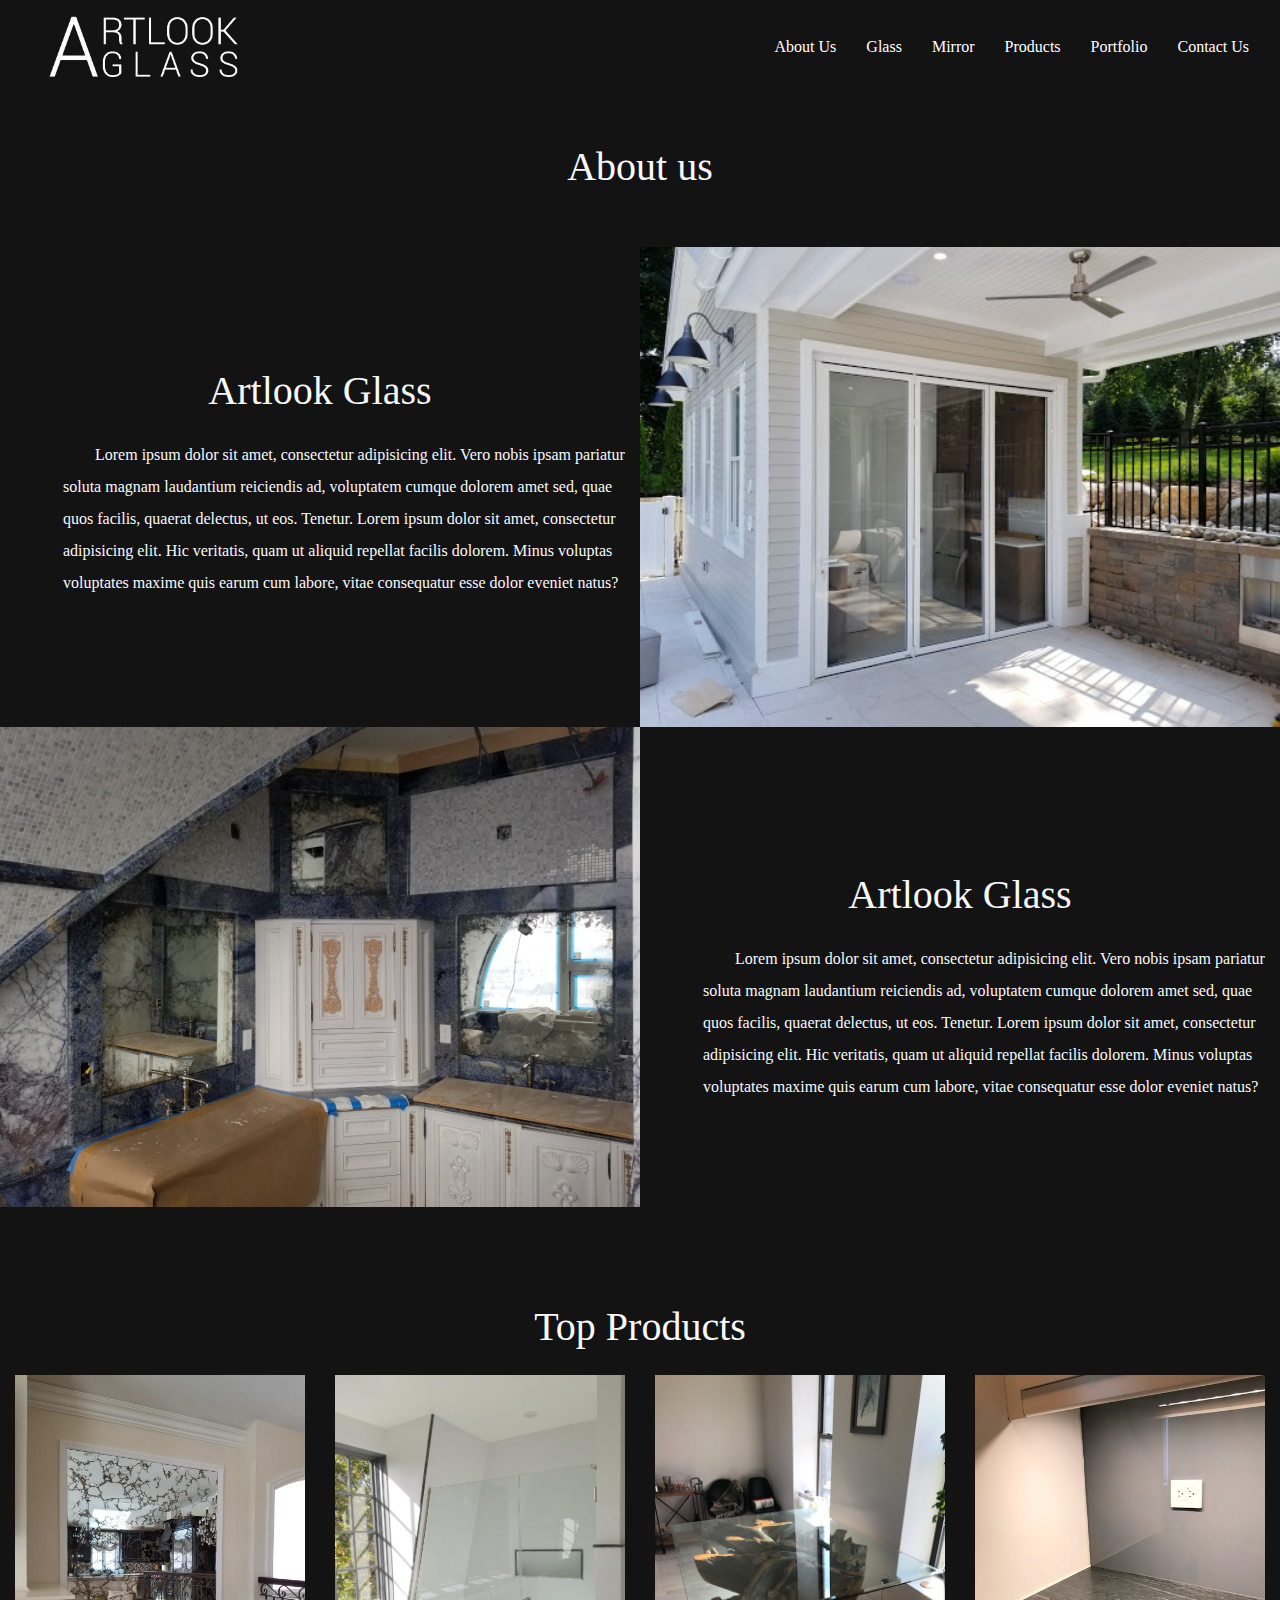
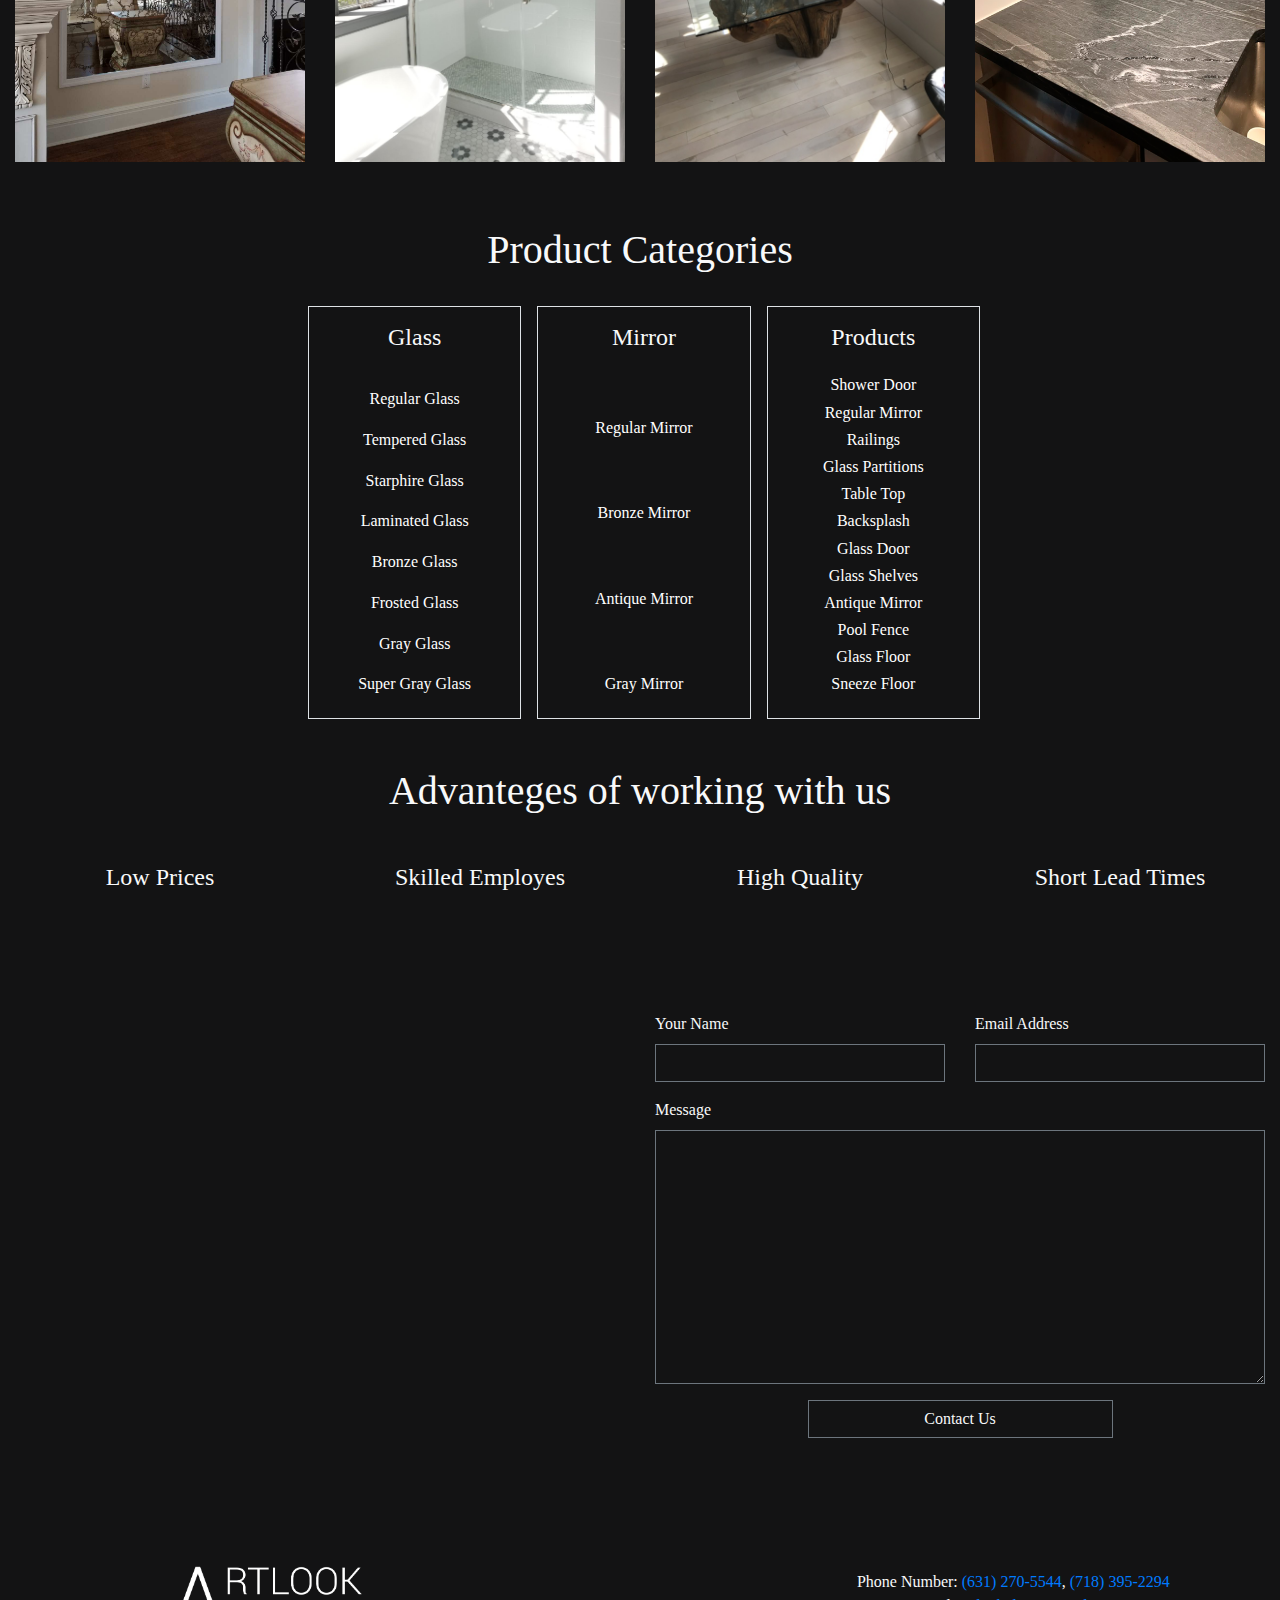
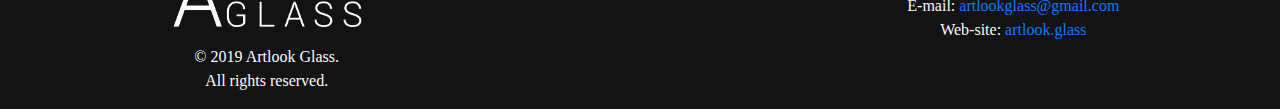
==== aboutus.html @ 7caec36e "1.0" ====
<!DOCTYPE html>
<html lang="en">

<head>
    <meta charset="UTF-8">
    <meta name="viewport" content="width=device-width, initial-scale=1.0">
    <title>Artlook Glass</title>
    <link rel="stylesheet" href="https://use.fontawesome.com/releases/v5.8.2/css/all.css" integrity="sha384-oS3vJWv+0UjzBfQzYUhtDYW+Pj2yciDJxpsK1OYPAYjqT085Qq/1cq5FLXAZQ7Ay" crossorigin="anonymous">
    <link rel="stylesheet" href="css/libs.min.css">
    <link rel="stylesheet" href="css/main.css">
</head>

<body>
    <section class="navigation sticky-top">
        <div class="container ">
            <div class="row justify-content-between header ">
                <a href="index.html" class="zindex "><img src="img/logo1.png" alt="" class="img-fluid ml-3 ml-sm-5 ml-md-5 ml-lg-5 ml-xl-5 mt-3 mb-3"></a>
                <nav class="align-self-center mr-3 " id="navbar">
                    <ul id="ul">
                        <li class="nav-item" id="link1"><a href="aboutus.html">About Us</a>
                        </li>
                        <li class="liglass nav-item" id="link2"><a href="">Glass</a>
                            <ul class="submenu-glass" id="sublink1">
                                <div class="row">
                                    <div class="col-12 col-sm-6 col-md-6 col-lg-4 col-xl-4 text-left">
                                        <li class="pt-5 pb-4 mt-3"><img src="img/icon1.png" alt="" class=""><a href="">Regular Glass</a></li>
                                        <li class="pt-4 pb-4"><img src="img/icon1.png" alt="" class=""><a href="">Tempered Glass</a></li>
                                        <li class="pt-4 pb-4"><img src="img/icon3.png" alt="" class=""><a href="">Starphire Glass</a></li>
                                        <li class="pt-4 pb-4"><img src="img/icon3.png" alt="" class=""><a href="">Laminated Glass</a></li>
                                    </div>
                                    <div class="col-12 col-sm-6 col-md-6 col-lg-4 col-xl-4 text-left">
                                        <li class="pt-5 pb-4 mt-0 mt-sm-3 mt-md-3 mt-lg-3 mt-xl-3"><img src="img/icon5.png" alt="" class=""><a href="">Bronze Glass</a></li>
                                        <li class="pt-4 pb-4"><img src="img/icon6.png" alt="" class=""><a href="">Frosted Glass</a></li>
                                        <li class="pt-4 pb-4"><img src="img/icon7.png" alt="" class=""><a href="">Gray Glass</a></li>
                                        <li class="pt-4 pb-4"><img src="img/icon8.png" alt="" class=""><a href="">Super Gray Glass</a></li>
                                    </div>
                                    <div class="col-4 col-sm-12 col-md-12 col-lg-4 col-xl-4 ">
                                        <img src="img/submenugl.png" alt="" class="img-fluid w-100 pt-4 pr-4 pb-4 d-none d-sm-block d-md-block d-lg-block d-xl-block">
                                    </div>
                                </div>
                            </ul>
                        </li>
                        <li class="limirror nav-item" id="link3"><a href="">Mirror</a>
                            <ul class="submenu-mirror" id="sublink2">
                                <div class="row">
                                    <div class="col-12 col-sm-6 col-lg-3 col-xl-3 col-md-6 text-left align-self-center">
                                        <li class="mb-0 mb-sm-5 mb-md-5 mb-lg-5 mb-xl-5"><img src="img/icon9.png" alt="" class=""><a href="">Regular Mirror</a></li>
                                        <li class="mt-0 mt-sm-5 mt-md-5 mt-lg-5 mt-xl-5"><img src="img/icon10.png" alt="" class=""><a href="">Antique Mirror</a></li>
                                    </div>
                                    <div class="col-12 col-sm-6 col-lg-3 col-xl-3 col-md-6 text-left align-self-center pr-0">
                                        <li class="mb-0 mb-sm-5 mb-md-5 mb-lg-5 mb-xl-5"><img src="img/icon5.png" alt="" class=""><a href="">Bronze Mirror</a></li>
                                        <li class="mt-0 mt-sm-5 mt-md-5 mt-lg-5 mt-xl-5"><img src="img/icon8.png" alt="" class=""><a href="">Gray Mirror</a></li>
                                    </div>
                                    <div class="col-5 col-sm-12 col-lg-5 col-xl-5 col-md-12 pl-0">
                                        <img src="img/submenumirror.jpg.png" alt="" class="img-fluid w-75 pt-4 pt-xl-4 pr-4 pb-4 mr-4 pr-lg-4 pb-lg-4 mr-lg-4 pr-xl-0 pb-xl-4 p-md-0 m-md-0 p-sm-0 m-sm-0 
                                        d-none d-sm-block d-md-block d-lg-block d-xl-block">
                                    </div>
                                </div>
                            </ul>
                        </li>
                        <li class="liproducts nav-item" id="link4"><a href="">Products</a>
                            <div class="submenu-products" id="sublink3">
                                <div class="container">
                                    <div class="row text-light m-2 ">
                                        <div class="col-12 col-sm-6 col-md-6 col-lg-3 col-xl-3 text-left">
                                            <div class="row align-items-center justify-content-md-between justify-content-lg-between justify-content-xl-between    justify-content-sm-center">
                                                <a href="" class="w-100">
                                                    <div class="row justify-content-md-between justify-content-lg-between justify-content-xl-between    justify-content-sm-center
                                                    align-items-center border
                                                    ">
                                                        <p class="pl-4">Shower door</p>
                                                        <img src="img/producticon1.png" alt="" class="img-fluid p-3 d-none d-sm-block d-md-block d-lg-block d-xl-block">
                                                    </div>
                                                </a>
                                            </div>
                                            <div class="row align-items-center ">
                                                <a href="" class="w-100">
                                                    <div class="row justify-content-md-between justify-content-lg-between justify-content-xl-between    justify-content-sm-center align-items-center border">
                                                        <p class="pl-4">Table Top</p>
                                                        <img src="img/producticon2.png" alt="" class="img-fluid p-3 d-none d-sm-block d-md-block d-lg-block d-xl-block">
                                                    </div>
                                                </a>
                                            </div>
                                            <div class="row align-items-center ">
                                                <a href="" class="w-100">
                                                    <div class="row justify-content-md-between justify-content-lg-between justify-content-xl-between    justify-content-sm-center align-items-center border">
                                                        <p class="pl-4">Antique mirror</p>
                                                        <img src="img/producticon3.png" alt="" class="img-fluid p-3 d-none d-sm-block d-md-block d-lg-block d-xl-block">
                                                    </div>
                                                </a>
                                            </div>
                                        </div>
                                        <div class="col-12 col-sm-6 col-md-6 col-lg-3 col-xl-3 text-left">
                                            <div class="row align-items-center ">
                                                <a href="" class="w-100">
                                                    <div class="row justify-content-md-between justify-content-lg-between justify-content-xl-between    justify-content-sm-center align-items-center border">
                                                        <p class="pl-4">Regular Mirror</p>
                                                        <img src="img/producticon4.png" alt="" class="img-fluid p-3 d-none d-sm-block d-md-block d-lg-block d-xl-block">
                                                    </div>
                                                </a>
                                            </div>
                                            <div class="row align-items-center ">
                                                <a href="" class="w-100">
                                                    <div class="row justify-content-md-between justify-content-lg-between justify-content-xl-between    justify-content-sm-center align-items-center border">
                                                        <p class="pl-4">Backsplash</p>
                                                        <img src="img/producticon5.png" alt="" class="img-fluid p-3 d-none d-sm-block d-md-block d-lg-block d-xl-block">
                                                    </div>
                                                </a>
                                            </div>
                                            <div class="row align-items-center ">
                                                <a href="" class="w-100">
                                                    <div class="row justify-content-md-between justify-content-lg-between justify-content-xl-between    justify-content-sm-center align-items-center border">
                                                        <p class="pl-4">Pool fence</p>
                                                        <img src="img/producticon6.png" alt="" class="img-fluid p-3 d-none d-sm-block d-md-block d-lg-block d-xl-block">
                                                    </div>
                                                </a>
                                            </div>
                                        </div>
                                        <div class="col-12 col-sm-6 col-md-6 col-lg-3 col-xl-3">
                                            <div class="row align-items-center ">
                                                <a href="" class="w-100">
                                                    <div class="row justify-content-md-between justify-content-lg-between justify-content-xl-between    justify-content-sm-center align-items-center border">
                                                        <p class="pl-4">Railings</p>
                                                        <img src="img/producticon8.png" alt="" class="img-fluid p-3 d-none d-sm-block d-md-block d-lg-block d-xl-block">
                                                    </div>
                                                </a>
                                            </div>
                                            <div class="row align-items-center ">
                                                <a href="" class="w-100">
                                                    <div class="row justify-content-md-between justify-content-lg-between justify-content-xl-between    justify-content-sm-center align-items-center border">
                                                        <p class="pl-4">Glass door</p>
                                                        <img src="img/producticon9.png" alt="" class="img-fluid p-3 d-none d-sm-block d-md-block d-lg-block d-xl-block">
                                                    </div>
                                                </a>
                                            </div>
                                            <div class="row align-items-center ">
                                                <a href="" class="w-100">
                                                    <div class="row justify-content-md-between justify-content-lg-between justify-content-xl-between    justify-content-sm-center align-items-center border">
                                                        <p class="pl-4">Glass floor</p>
                                                        <img src="img/producticon10.png" alt="" class="img-fluid p-3 d-none d-sm-block d-md-block d-lg-block d-xl-block">
                                                    </div>
                                                </a>
                                            </div>
                                        </div>
                                        <div class="col-12 col-sm-6 col-md-6 col-lg-3 col-xl-3">
                                            <div class="row align-items-center ">
                                                <a href="" class="w-100">
                                                    <div class="row justify-content-md-between justify-content-lg-between justify-content-xl-between    justify-content-sm-center align-items-center border">
                                                        <p class="pl-4">Glass Partitions</p>
                                                        <img src="img/producticon11.png" alt="" class="img-fluid p-3 d-none d-sm-block d-md-block d-lg-block d-xl-block">
                                                    </div>
                                                </a>
                                            </div>
                                            <div class="row align-items-center ">
                                                <a href="" class="w-100">
                                                    <div class="row justify-content-md-between justify-content-lg-between justify-content-xl-between    justify-content-sm-center align-items-center border">
                                                        <p class="pl-4">Glass shelves</p>
                                                        <img src="img/producticon12.png" alt="" class="img-fluid p-3 d-none d-sm-block d-md-block d-lg-block d-xl-block">
                                                    </div>
                                                </a>
                                            </div>
                                            <div class="row align-items-center mb-5">
                                                <a href="" class="w-100">
                                                    <div class="row justify-content-md-between justify-content-lg-between justify-content-xl-between    justify-content-sm-center align-items-center border">
                                                        <p class="pl-4">Sneeze guard</p>
                                                        <img src="img/producticon13.png" alt="" class="img-fluid p-3 d-none d-sm-block d-md-block d-lg-block d-xl-block">
                                                    </div>
                                                </a>
                                            </div>
                                        </div>
                                    </div>
                                </div>
                            </div>
                        </li>
                        <li class="nav-item" id="link5"><a href="portfolio.html">Portfolio</a></li>
                        <li class="nav-item" id="link6"><a href="contactus.html">Contact Us</a></li>
                    </ul>
                </nav>
                <button class="menubtn btn" id="menubtn1" type="button">
                    <i class="fas fa-bars text-light fa-4x "></i>
                </button>
            </div>
        </div>
    </section>
    <section class="text-about" id="text-about">
        <div class="container">
            <div class="row align-items-center">
                <div class="col-lg-12 text-center mt-5 mb-5 text-light">
                    <h1>About us</h1>
                </div>
                <div class="col-lg-6 text-light  ">
                    <h1 class="text-center ">Artlook Glass</h1>
                    <h6 class="mt-4 fstcol pl-5 d-block">Lorem ipsum dolor sit amet, consectetur adipisicing elit. Vero nobis ipsam pariatur soluta magnam laudantium reiciendis ad, voluptatem cumque dolorem amet sed, quae quos facilis, quaerat delectus, ut eos. Tenetur. Lorem ipsum dolor sit amet, consectetur adipisicing elit. Hic veritatis, quam ut aliquid repellat facilis dolorem. Minus voluptas voluptates maxime quis earum cum labore, vitae consequatur esse dolor eveniet natus?</h6>
                </div>
                <div class="col-lg-6 p-0 img1">
                    <img src="img/aboutusimg1.jpg" alt="" class="w-100">
                </div>
                <div class="col-lg-6 text-light p-0 img1 order-xl-1 order-lg-1 order-md-2 order-sm-2 order-2">
                    <img src="img/aboutusimg2.jpg" alt="" class=" w-100">
                </div>
                <div class="col-lg-6 text-light order-xl-2 order-lg-2 order-md-1 order-sm-1 order-1">
                    <h1 class="text-center mt-5">Artlook Glass</h1>
                    <h6 class="mt-4 fstcol pl-5">Lorem ipsum dolor sit amet, consectetur adipisicing elit. Vero nobis ipsam pariatur soluta magnam laudantium reiciendis ad, voluptatem cumque dolorem amet sed, quae quos facilis, quaerat delectus, ut eos. Tenetur. Lorem ipsum dolor sit amet, consectetur adipisicing elit. Hic veritatis, quam ut aliquid repellat facilis dolorem. Minus voluptas voluptates maxime quis earum cum labore, vitae consequatur esse dolor eveniet natus?</h6>
                </div>
            </div>
        </div>
    </section>
    <section class="topproducts" id="topproducts">
        <div class="container mt-5">
            <div class="row mb-5">
                <div class="col-lg-12 text-center mb-3">
                    <h1 class="d-block text-light mt-5">Top Products</h1>
                </div>
                <div class="col-lg-3 col-md-6 product product1 mb-3">
                    <a href="portfolio.html#antique-mirror"><img src="img/productantique.jpg" alt="" class="img-fluid"></a>
                </div>
                <div class="col-lg-3  col-md-6 product product2 mb-3">
                    <a href="portfolio.html#antique-mirror"><img src="img/productshower.jpg" alt="" class="img-fluid"></a>
                </div>
                <div class="col-lg-3 col-md-6 product product3 mb-3">
                    <a href="portfolio.html#antique-mirror"><img src="img/producttable.jpg" alt="" class="img-fluid"></a>
                </div>
                <div class="col-lg-3 col-md-6 product product4 mb-3">
                    <a href="portfolio.html#antique-mirror"><img src="img/productback.jpg.png" alt="" class="img-fluid"></a>
                </div>
            </div>
        </div>
    </section>
    <section class="categories" id="categories">
        <div class="container">
            <div class="row justify-content-center text-center text-light d-flex">
                <div class="col-lg-12 text-center mb-3">
                    <h1 class="d-block text-light">Product Categories</h1>
                </div>
                <div class="col-lg-2 col-6 col-sm-6 col-md-4 d-flex flex-column border ml-2 mt-sm-2 p-3 mr-2 justify-content-between align-items-center glass">
                    <h4 class="text-center mb-4 align-items-center">Glass</h4>
                    <a href="">
                        <h6>Regular Glass</h6>
                    </a>
                    <a href="">
                        <h6>Tempered Glass</h6>
                    </a>
                    <a href="">
                        <h6>Starphire Glass</h6>
                    </a>
                    <a href="">
                        <h6>Laminated Glass</h6>
                    </a>
                    <a href="">
                        <h6>Bronze Glass</h6>
                    </a>
                    <a href="">
                        <h6>Frosted Glass</h6>
                    </a>
                    <a href="">
                        <h6>Gray Glass</h6>
                    </a>
                    <a href="">
                        <h6>Super Gray Glass</h6>
                    </a>
                </div>
                <div class="col-lg-2 col-6 col-sm-6 col-md-4 text-left border ml-2 mt-2 mt-sm-2 mt-md-2 mt-lg-2 mt-xl-2 p-3 mr-2 mirror d-flex flex-column align-items-center justify-content-between">
                    <h4 class="text-center ">Mirror</h4>
                    <a href="">
                        <h6>Regular Mirror</h6>
                    </a>
                    <a href="">
                        <h6>Bronze Mirror</h6>
                    </a>
                    <a href="">
                        <h6>Antique Mirror</h6>
                    </a>
                    <a href="">
                        <h6>Gray Mirror</h6>
                    </a>
                </div>
                <div class="col-lg-2 col-6 col-sm-6 col-md-4 mt-md-3 mt-lg-0 mt-xl-0 text-left border ml-0 ml-sm-2 ml-md-2 ml-lg-2 ml-xl-2 ml-sm-0 mt-2 mt-sm-2 mt-md-2 mt-lg-2 mt-xl-2 p-3 products d-flex flex-column align-items-center">
                    <h4 class="text-center mb-4">Products</h4>
                    <a href="">
                        <h6>Shower Door</h6>
                    </a>
                    <a href="">
                        <h6>Regular Mirror</h6>
                    </a>
                    <a href="">
                        <h6>Railings</h6>
                    </a>
                    <a href="">
                        <h6>Glass Partitions</h6>
                    </a>
                    <a href="">
                        <h6>Table Top</h6>
                    </a>
                    <a href="">
                        <h6>Backsplash</h6>
                    </a>
                    <a href="">
                        <h6>Glass Door</h6>
                    </a>
                    <a href="">
                        <h6>Glass Shelves</h6>
                    </a>
                    <a href="">
                        <h6>Antique Mirror</h6>
                    </a>
                    <a href="">
                        <h6>Pool Fence</h6>
                    </a>
                    <a href="">
                        <h6>Glass Floor</h6>
                    </a>
                    <a href="">
                        <h6>Sneeze Floor</h6>
                    </a>
                </div>
            </div>
        </div>
    </section>
    <section class="advantages" id="advantages">
        <div class="container">
            <div class="row justify-content-between text-light mb-5">
                <div class="col-lg-12 ">
                    <h1 class="text-center d-block mb-5 mt-5">Advanteges of working with us</h1>
                </div>
                <div class="col-12 col-sm-6 col-md-6 col-lg-3 col-xl-3 text-center">
                    <i class="fas fa-dollar-sign fa-4x mb-5"></i>
                    <h4>Low Prices</h4>
                </div>
                <div class="col-12 col-sm-6 col-md-6 col-lg-3 col-xl-3 text-center mt-5 mt-sm-0 mt-md-0 mt-lg-0 mt-xl-0">
                    <i class="fas fa-pencil-ruler fa-4x mb-5"></i>
                    <h4>Skilled Employes</h4>
                </div>
                <div class="col-12 col-sm-6 col-md-6  col-lg-3 col-xl-3 text-center mt-5 mt-sm-0 mt-md-0 mt-lg-0 mt-xl-0">
                    <i class="fas fa-drafting-compass fa-4x mb-5"></i>
                    <h4>High Quality</h43>
                </div>
                <div class="col-12 col-sm-6 col-md-6  col-lg-3 col-xl-3 text-center mt-5 mt-sm-0 mt-md-0 mt-lg-0 mt-xl-0">
                    <i class="fas fa-hourglass-end fa-4x mb-5"></i>
                    <h4>Short Lead Times</h4>
                </div>
            </div>
        </div>
    </section>
    <section class="contactus-form" id="contactus-form">
        <div class="container">
            <div class="row mb-5 mt-5">
                <div class="col-12  col-sm-12 col-lg-6 col-xl-6 col-md-12 layer"><iframe width="100%" height="500" id="gmap_canvas" src="https://maps.google.com/maps?q=199%20brooklyn&t=&z=13&ie=UTF8&iwloc=&output=embed" frameborder="0" scrolling="no" marginheight="0" marginwidth="0"></iframe></div>
                <div class="col-12 col-sm-12 col-lg-6 col-xl-6  col-md-12 justify-content-center d-flex flex-column">
                    <form>
                        <div class="row">
                            <div class="col-6">
                                <div class="form-group">
                                    <label for="exampleFormControlInput1" class="text-light mt-md-5">Your Name</label>
                                    <input type="text" name="fullname" class="form-control bg-transparent text-light border-secondary rounded-0" id="exampleFormControlInput1" placeholder="">
                                </div>
                            </div>
                            <div class="col-6">
                                <div class="form-group">
                                    <label for="exampleFormControlInput1" class="text-light mt-md-5">Email Address</label>
                                    <input type="email" name="emailaddress" class="form-control bg-transparent text-light border-secondary rounded-0" id="exampleFormControlInput1" placeholder="">
                                </div>
                            </div>
                        </div>
                        <div class="form-group">
                            <label for="exampleFormControlTextarea1" class="text-light">Message</label>
                            <textarea class="form-control bg-transparent text-light border-secondary rounded-0" id="exampleFormControlTextarea1" rows="10"></textarea>
                        </div>
                        <button class="btn0 btn rounded-0 w-50  mx-auto d-block text-light bg-transparent border-secondary" type="button"><a href="" class="text-light text-decoration-none">Contact Us</a></button>
                    </form>
                </div>
            </div>
        </div>
    </section>
    <footer>
        <div class="container">
            <div class="row">
                <div class="col-12 col-lg-5 col-xl-5 col-md-12 col-sm-12 mt-md-5 order-md-3
                order-sm-3 order-3 order-xl-1 order-lg-1 text-center mt-5">
                    <a href=""><img src="img/logo1.png" alt="" class="img-fluid mt-3 mb-3"></a>
                    <p class="text-light text-center">© 2019 Artlook Glass. <br> All rights reserved.</p>
                </div>
                <div class="col-12 col-lg-2 col-xl-2 col-md-12 col-sm-12 mt-md-5 mt-5 mt-sm-5 order-md-2 order-sm-2 order-2 text-center d-flex flex-row justify-content-around justify-content-md-center justify-content-sm-center align-items-center text-light order-xl-2 order-lg-2">
                    <a href="https://www.facebook.com/artlookglass/"><i class="fab fa-facebook-f fa-2x"></i></a>
                    <a href="https://twitter.com/artlookglass"><i class="fab fa-twitter fa-2x  mr-2 mr-sm-2 mr-md-2 mr-lg-2 mr-xl-2 ml-md-2 ml-sm-2 mr-sm-2"></i></a>
                    <a href="https://www.yelp.com/biz/artlook-glass-company-new-york-new-york"><i class="fab fa-yelp fa-2x mr-md-2 mr-sm-2"></i></a>
                    <a href="https://www.youtube.com/channel/UCM_hO6uDCt0XFXFa45HH-JA/feed"><i class="fab fa-youtube fa-2x"></i></a>
                </div>
                <div class="col-12 col-lg-5 col-xl-5 col-md-12 col-sm-12 order-md-1 order-sm-1 text-center  d-flex flex-column justify-content-center align-items-center text-light order-xl-3 order-lg-3 mt-3 mt-sm-3 mt-md-0 mt-lg-0 mt-xl-0 order-1">
                    <span>Phone Number: <a href="tel:+16312705544">(631) 270-5544</a>, <a href="tel:+17183952294">(718) 395-2294</a></span>
                    <span>E-mail: <a href=""> artlookglass@gmail.com</a></span>
                    <span>Web-site: <a href="http://www.artlook.glass/">artlook.glass</a></span>
                </div>
            </div>
        </div>
    </footer>
    <script src="js/about.js"></script>
    <!--   <script src="js/common.js"></script> -->
    <script src="js/libs.min.js"></script>
    <script src="libs/bootstrap/dist/js/bootstrap.bundle.min.js"></script>
</body>
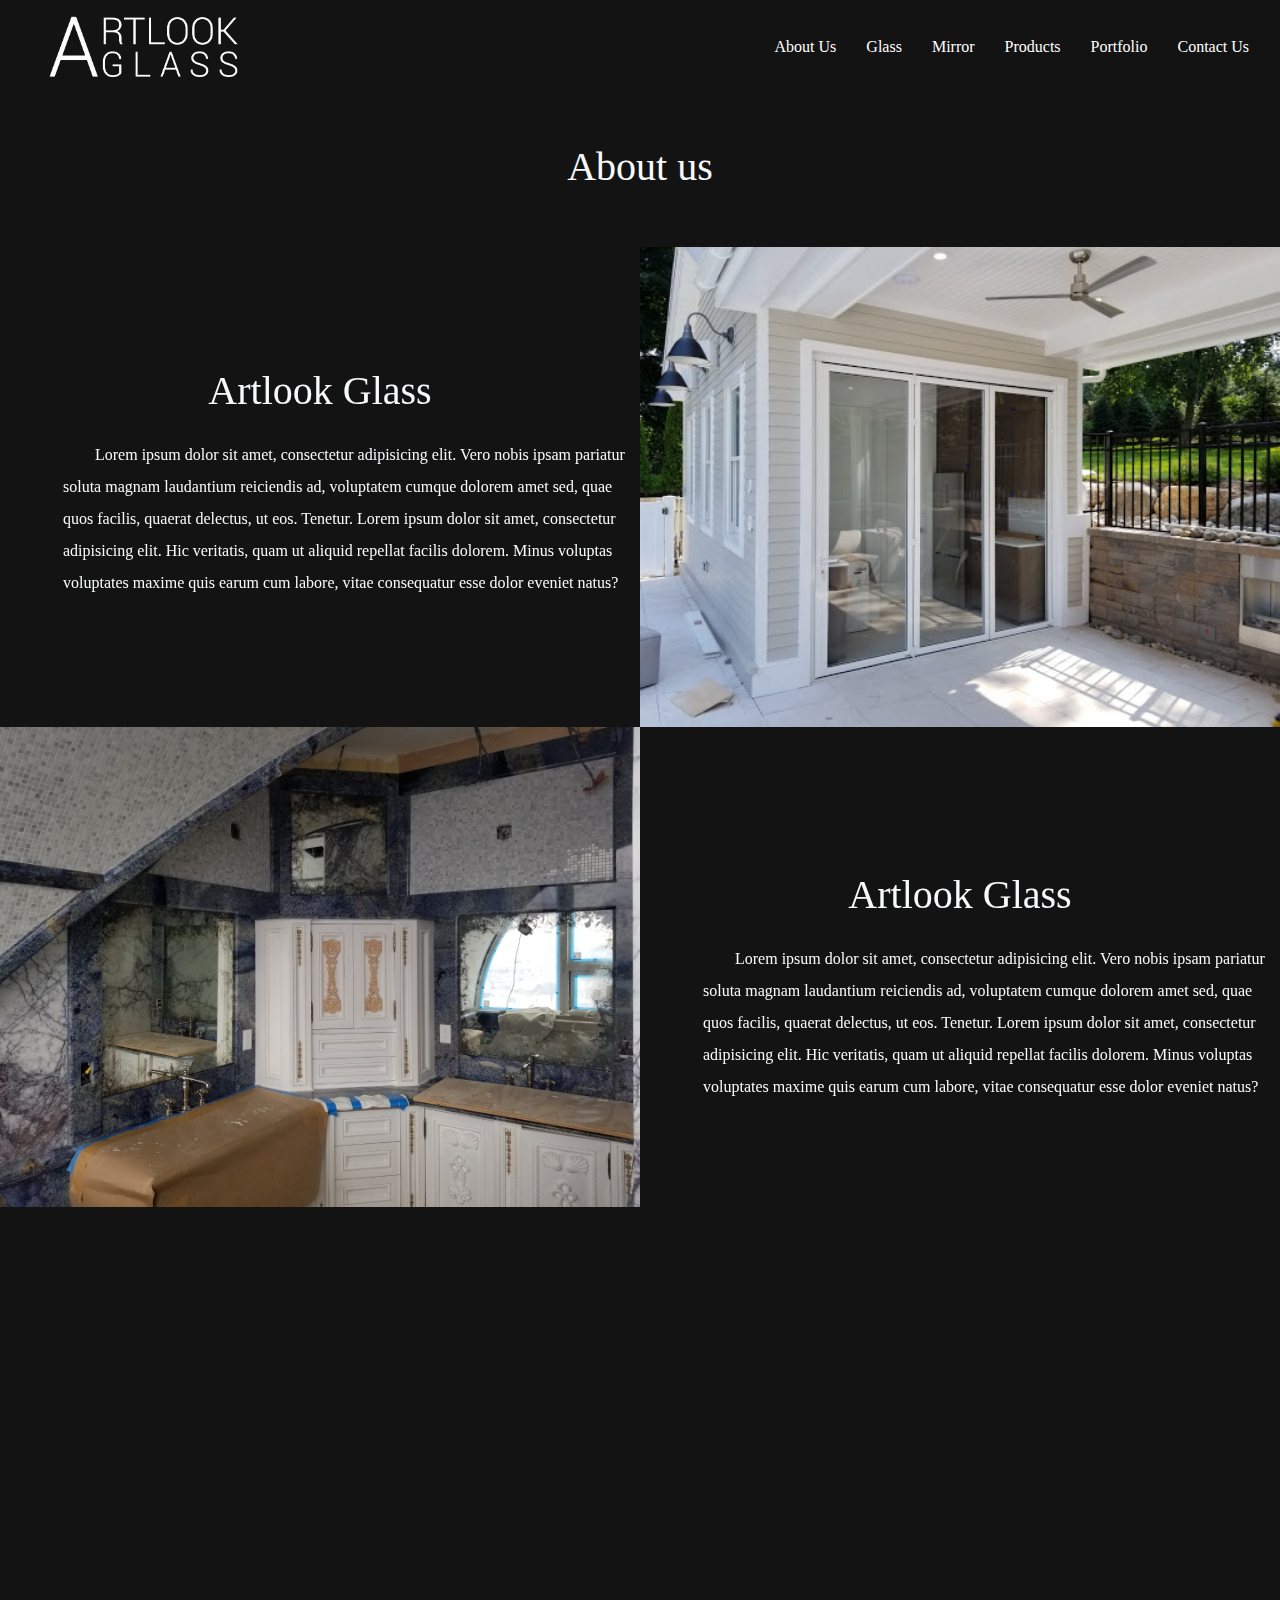
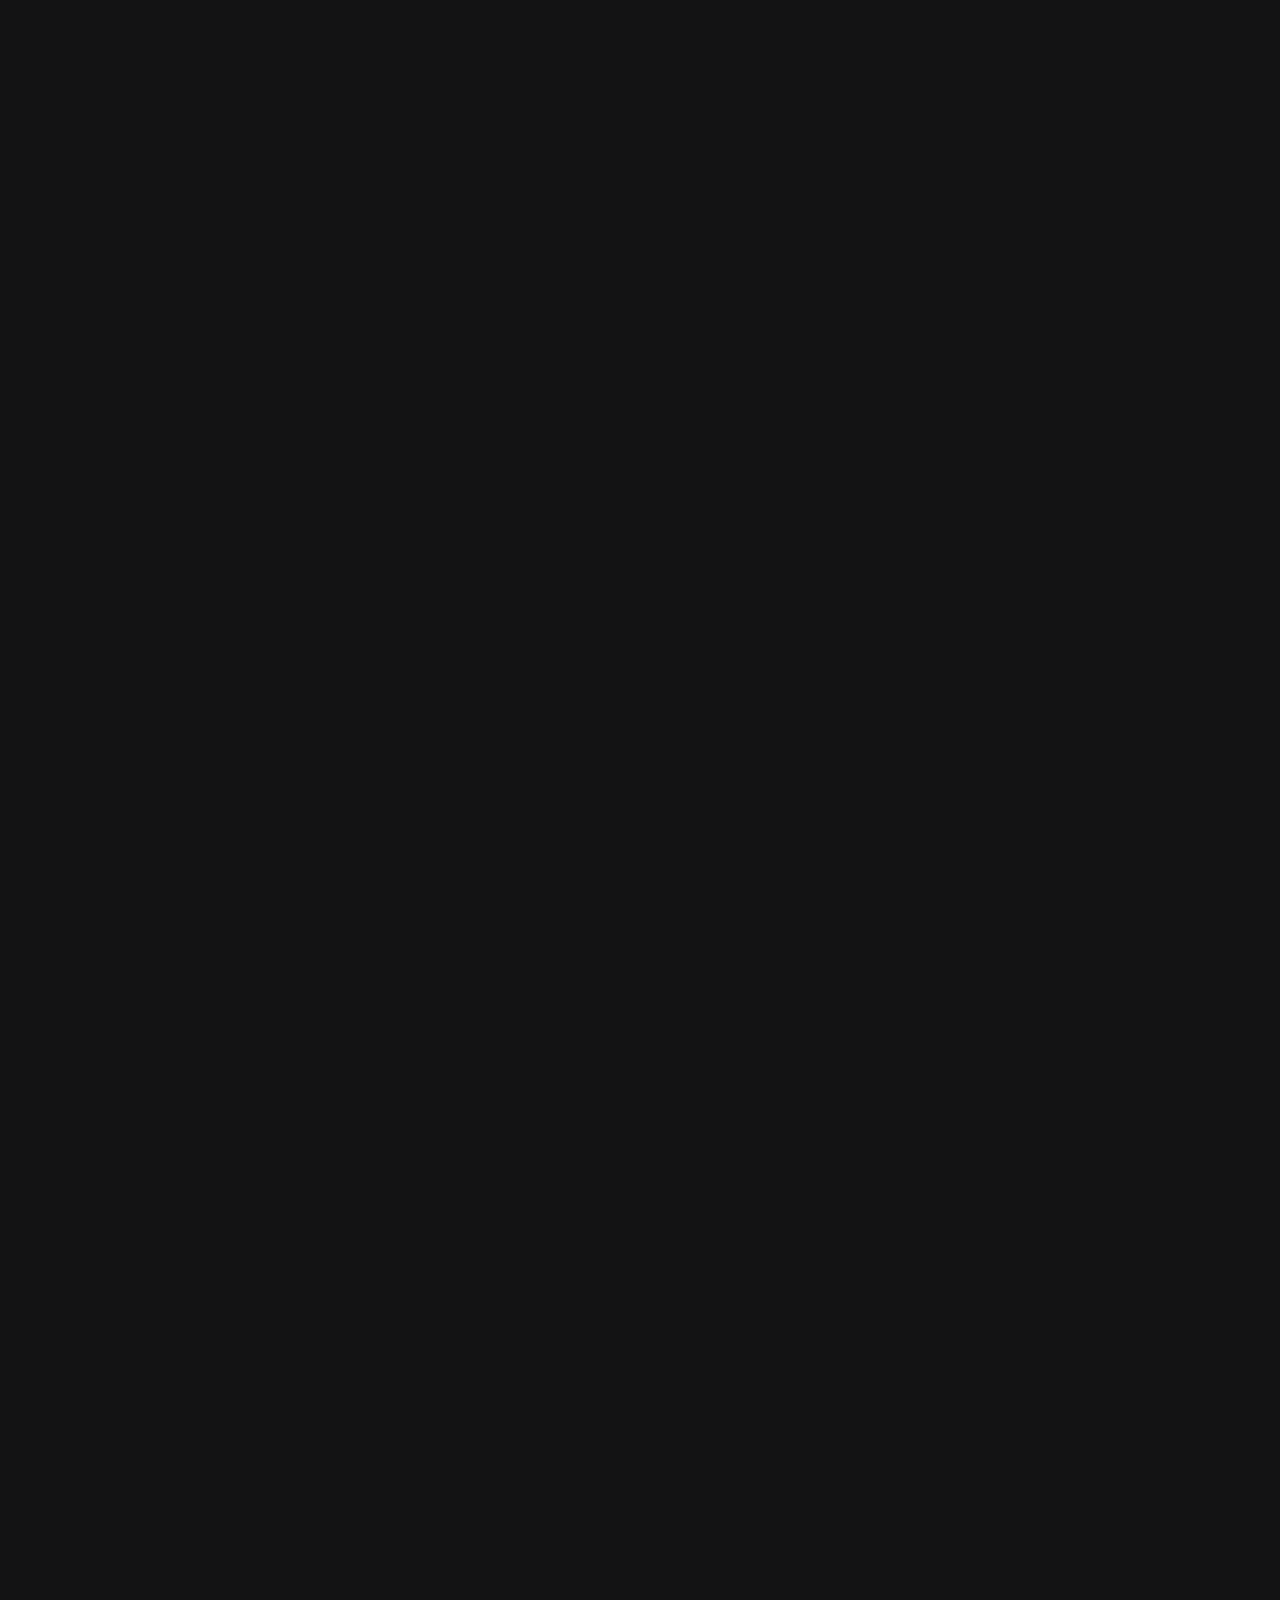
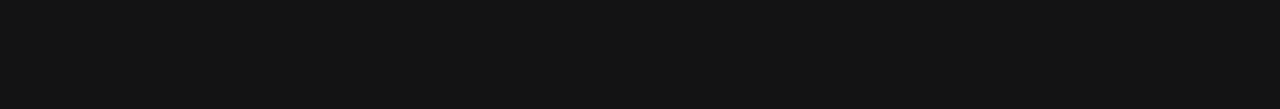
==== commit c2a50a38: "11/4/19 2.0" ====
--- a/aboutus.html
+++ b/aboutus.html
@@ -6,6 +6,7 @@
     <meta name="viewport" content="width=device-width, initial-scale=1.0">
     <title>Artlook Glass</title>
     <link rel="stylesheet" href="https://use.fontawesome.com/releases/v5.8.2/css/all.css" integrity="sha384-oS3vJWv+0UjzBfQzYUhtDYW+Pj2yciDJxpsK1OYPAYjqT085Qq/1cq5FLXAZQ7Ay" crossorigin="anonymous">
+    <link href="https://unpkg.com/aos@2.3.1/dist/aos.css" rel="stylesheet">
     <link rel="stylesheet" href="css/libs.min.css">
     <link rel="stylesheet" href="css/main.css">
 </head>
@@ -19,20 +20,20 @@
                     <ul id="ul">
                         <li class="nav-item" id="link1"><a href="aboutus.html">About Us</a>
                         </li>
-                        <li class="liglass nav-item" id="link2"><a href="">Glass</a>
+                        <li class="liglass nav-item" id="link2" aria-haspopup="true"><a href="glass.html">Glass</a>
                             <ul class="submenu-glass" id="sublink1">
                                 <div class="row">
                                     <div class="col-12 col-sm-6 col-md-6 col-lg-4 col-xl-4 text-left">
-                                        <li class="pt-5 pb-4 mt-3"><img src="img/icon1.png" alt="" class=""><a href="">Regular Glass</a></li>
-                                        <li class="pt-4 pb-4"><img src="img/icon1.png" alt="" class=""><a href="">Tempered Glass</a></li>
-                                        <li class="pt-4 pb-4"><img src="img/icon3.png" alt="" class=""><a href="">Starphire Glass</a></li>
-                                        <li class="pt-4 pb-4"><img src="img/icon3.png" alt="" class=""><a href="">Laminated Glass</a></li>
+                                        <li class="pt-5 pb-4 mt-3"><img src="img/icon1.png" alt="" class=""><a href="glass.html#clearglass">Regular Glass</a></li>
+                                        <li class="pt-4 pb-4"><img src="img/icon1.png" alt="" class=""><a href="glass.html#clearglass">Tempered Glass</a></li>
+                                        <li class="pt-4 pb-4"><img src="img/icon3.png" alt="" class=""><a href="glass.html#stairphaire">Starphire Glass</a></li>
+                                        <li class="pt-4 pb-4"><img src="img/icon3.png" alt="" class=""><a href="glass.html#laminatedglass">Laminated Glass</a></li>
                                     </div>
                                     <div class="col-12 col-sm-6 col-md-6 col-lg-4 col-xl-4 text-left">
-                                        <li class="pt-5 pb-4 mt-0 mt-sm-3 mt-md-3 mt-lg-3 mt-xl-3"><img src="img/icon5.png" alt="" class=""><a href="">Bronze Glass</a></li>
-                                        <li class="pt-4 pb-4"><img src="img/icon6.png" alt="" class=""><a href="">Frosted Glass</a></li>
-                                        <li class="pt-4 pb-4"><img src="img/icon7.png" alt="" class=""><a href="">Gray Glass</a></li>
-                                        <li class="pt-4 pb-4"><img src="img/icon8.png" alt="" class=""><a href="">Super Gray Glass</a></li>
+                                        <li class="pt-5 pb-4 mt-0 mt-sm-3 mt-md-3 mt-lg-3 mt-xl-3"><img src="img/icon5.png" alt="" class=""><a href="glass.html#bronzeglass">Bronze Glass</a></li>
+                                        <li class="pt-4 pb-4"><img src="img/icon6.png" alt="" class=""><a href="glass.html#frostedglass">Frosted Glass</a></li>
+                                        <li class="pt-4 pb-4"><img src="img/icon7.png" alt="" class=""><a href="glass.html#grayglass">Gray Glass</a></li>
+                                        <li class="pt-4 pb-4"><img src="img/icon8.png" alt="" class=""><a href="glass.html#grayglass">Super Gray Glass</a></li>
                                     </div>
                                     <div class="col-4 col-sm-12 col-md-12 col-lg-4 col-xl-4 ">
                                         <img src="img/submenugl.png" alt="" class="img-fluid w-100 pt-4 pr-4 pb-4 d-none d-sm-block d-md-block d-lg-block d-xl-block">
@@ -40,31 +41,31 @@
                                 </div>
                             </ul>
                         </li>
-                        <li class="limirror nav-item" id="link3"><a href="">Mirror</a>
+                        <li class="limirror nav-item" id="link3" aria-haspopup="true"><a href="mirrors.html">Mirror</a>
                             <ul class="submenu-mirror" id="sublink2">
                                 <div class="row">
                                     <div class="col-12 col-sm-6 col-lg-3 col-xl-3 col-md-6 text-left align-self-center">
-                                        <li class="mb-0 mb-sm-5 mb-md-5 mb-lg-5 mb-xl-5"><img src="img/icon9.png" alt="" class=""><a href="">Regular Mirror</a></li>
-                                        <li class="mt-0 mt-sm-5 mt-md-5 mt-lg-5 mt-xl-5"><img src="img/icon10.png" alt="" class=""><a href="">Antique Mirror</a></li>
+                                        <li class="mb-0 mb-sm-5 mb-md-5 mb-lg-5 mb-xl-5"><img src="img/icon9.png" alt="" class=""><a href="mirrors.html#regularmirror">Regular Mirror</a></li>
+                                        <li class="mt-0 mt-sm-5 mt-md-5 mt-lg-5 mt-xl-5"><img src="img/icon10.png" alt="" class=""><a href="mirrors.html#antiquemirror">Antique Mirror</a></li>
                                     </div>
                                     <div class="col-12 col-sm-6 col-lg-3 col-xl-3 col-md-6 text-left align-self-center pr-0">
-                                        <li class="mb-0 mb-sm-5 mb-md-5 mb-lg-5 mb-xl-5"><img src="img/icon5.png" alt="" class=""><a href="">Bronze Mirror</a></li>
-                                        <li class="mt-0 mt-sm-5 mt-md-5 mt-lg-5 mt-xl-5"><img src="img/icon8.png" alt="" class=""><a href="">Gray Mirror</a></li>
+                                        <li class="mb-0 mb-sm-5 mb-md-5 mb-lg-5 mb-xl-5"><img src="img/icon5.png" alt="" class=""><a href="mirrors.html#bronzemirror">Bronze Mirror</a></li>
+                                        <li class="mt-0 mt-sm-5 mt-md-5 mt-lg-5 mt-xl-5"><img src="img/icon8.png" alt="" class=""><a href="mirrors.html#graymirror">Gray Mirror</a></li>
                                     </div>
                                     <div class="col-5 col-sm-12 col-lg-5 col-xl-5 col-md-12 pl-0">
-                                        <img src="img/submenumirror.jpg.png" alt="" class="img-fluid w-75 pt-4 pt-xl-4 pr-4 pb-4 mr-4 pr-lg-4 pb-lg-4 mr-lg-4 pr-xl-0 pb-xl-4 p-md-0 m-md-0 p-sm-0 m-sm-0 
+                                        <img src="img/submenumirror.jpg.png" alt="" class="img-fluid w-75 pt-4 pt-xl-4 pr-4 pb-4 mr-4 pr-lg-4 pb-lg-4 mr-lg-4 pr-xl-0 pb-xl-4 p-md-0 m-md-0 p-sm-0 m-sm-0 mx-sm-auto mx-md-auto
                                         d-none d-sm-block d-md-block d-lg-block d-xl-block">
                                     </div>
                                 </div>
                             </ul>
                         </li>
-                        <li class="liproducts nav-item" id="link4"><a href="">Products</a>
+                        <li class="liproducts nav-item" id="link4" aria-haspopup="true"><a href="">Products</a>
                             <div class="submenu-products" id="sublink3">
                                 <div class="container">
                                     <div class="row text-light m-2 ">
                                         <div class="col-12 col-sm-6 col-md-6 col-lg-3 col-xl-3 text-left">
                                             <div class="row align-items-center justify-content-md-between justify-content-lg-between justify-content-xl-between    justify-content-sm-center">
-                                                <a href="" class="w-100">
+                                                <a href="portfolio.html" class="w-100">
                                                     <div class="row justify-content-md-between justify-content-lg-between justify-content-xl-between    justify-content-sm-center
                                                     align-items-center border
                                                     ">
@@ -74,7 +75,7 @@
                                                 </a>
                                             </div>
                                             <div class="row align-items-center ">
-                                                <a href="" class="w-100">
+                                                <a href="portfolio.html" class="w-100">
                                                     <div class="row justify-content-md-between justify-content-lg-between justify-content-xl-between    justify-content-sm-center align-items-center border">
                                                         <p class="pl-4">Table Top</p>
                                                         <img src="img/producticon2.png" alt="" class="img-fluid p-3 d-none d-sm-block d-md-block d-lg-block d-xl-block">
@@ -82,7 +83,7 @@
                                                 </a>
                                             </div>
                                             <div class="row align-items-center ">
-                                                <a href="" class="w-100">
+                                                <a href="portfolio.html" class="w-100">
                                                     <div class="row justify-content-md-between justify-content-lg-between justify-content-xl-between    justify-content-sm-center align-items-center border">
                                                         <p class="pl-4">Antique mirror</p>
                                                         <img src="img/producticon3.png" alt="" class="img-fluid p-3 d-none d-sm-block d-md-block d-lg-block d-xl-block">
@@ -92,7 +93,7 @@
                                         </div>
                                         <div class="col-12 col-sm-6 col-md-6 col-lg-3 col-xl-3 text-left">
                                             <div class="row align-items-center ">
-                                                <a href="" class="w-100">
+                                                <a href="portfolio.html" class="w-100">
                                                     <div class="row justify-content-md-between justify-content-lg-between justify-content-xl-between    justify-content-sm-center align-items-center border">
                                                         <p class="pl-4">Regular Mirror</p>
                                                         <img src="img/producticon4.png" alt="" class="img-fluid p-3 d-none d-sm-block d-md-block d-lg-block d-xl-block">
@@ -100,7 +101,7 @@
                                                 </a>
                                             </div>
                                             <div class="row align-items-center ">
-                                                <a href="" class="w-100">
+                                                <a href="portfolio.html" class="w-100">
                                                     <div class="row justify-content-md-between justify-content-lg-between justify-content-xl-between    justify-content-sm-center align-items-center border">
                                                         <p class="pl-4">Backsplash</p>
                                                         <img src="img/producticon5.png" alt="" class="img-fluid p-3 d-none d-sm-block d-md-block d-lg-block d-xl-block">
@@ -108,7 +109,7 @@
                                                 </a>
                                             </div>
                                             <div class="row align-items-center ">
-                                                <a href="" class="w-100">
+                                                <a href="portfolio.html" class="w-100">
                                                     <div class="row justify-content-md-between justify-content-lg-between justify-content-xl-between    justify-content-sm-center align-items-center border">
                                                         <p class="pl-4">Pool fence</p>
                                                         <img src="img/producticon6.png" alt="" class="img-fluid p-3 d-none d-sm-block d-md-block d-lg-block d-xl-block">
@@ -118,7 +119,7 @@
                                         </div>
                                         <div class="col-12 col-sm-6 col-md-6 col-lg-3 col-xl-3">
                                             <div class="row align-items-center ">
-                                                <a href="" class="w-100">
+                                                <a href="portfolio.html" class="w-100">
                                                     <div class="row justify-content-md-between justify-content-lg-between justify-content-xl-between    justify-content-sm-center align-items-center border">
                                                         <p class="pl-4">Railings</p>
                                                         <img src="img/producticon8.png" alt="" class="img-fluid p-3 d-none d-sm-block d-md-block d-lg-block d-xl-block">
@@ -126,7 +127,7 @@
                                                 </a>
                                             </div>
                                             <div class="row align-items-center ">
-                                                <a href="" class="w-100">
+                                                <a href="portfolio.html" class="w-100">
                                                     <div class="row justify-content-md-between justify-content-lg-between justify-content-xl-between    justify-content-sm-center align-items-center border">
                                                         <p class="pl-4">Glass door</p>
                                                         <img src="img/producticon9.png" alt="" class="img-fluid p-3 d-none d-sm-block d-md-block d-lg-block d-xl-block">
@@ -134,7 +135,7 @@
                                                 </a>
                                             </div>
                                             <div class="row align-items-center ">
-                                                <a href="" class="w-100">
+                                                <a href="portfolio.html" class="w-100">
                                                     <div class="row justify-content-md-between justify-content-lg-between justify-content-xl-between    justify-content-sm-center align-items-center border">
                                                         <p class="pl-4">Glass floor</p>
                                                         <img src="img/producticon10.png" alt="" class="img-fluid p-3 d-none d-sm-block d-md-block d-lg-block d-xl-block">
@@ -144,7 +145,7 @@
                                         </div>
                                         <div class="col-12 col-sm-6 col-md-6 col-lg-3 col-xl-3">
                                             <div class="row align-items-center ">
-                                                <a href="" class="w-100">
+                                                <a href="portfolio.html" class="w-100">
                                                     <div class="row justify-content-md-between justify-content-lg-between justify-content-xl-between    justify-content-sm-center align-items-center border">
                                                         <p class="pl-4">Glass Partitions</p>
                                                         <img src="img/producticon11.png" alt="" class="img-fluid p-3 d-none d-sm-block d-md-block d-lg-block d-xl-block">
@@ -152,7 +153,7 @@
                                                 </a>
                                             </div>
                                             <div class="row align-items-center ">
-                                                <a href="" class="w-100">
+                                                <a href="portfolio.html" class="w-100">
                                                     <div class="row justify-content-md-between justify-content-lg-between justify-content-xl-between    justify-content-sm-center align-items-center border">
                                                         <p class="pl-4">Glass shelves</p>
                                                         <img src="img/producticon12.png" alt="" class="img-fluid p-3 d-none d-sm-block d-md-block d-lg-block d-xl-block">
@@ -160,7 +161,7 @@
                                                 </a>
                                             </div>
                                             <div class="row align-items-center mb-5">
-                                                <a href="" class="w-100">
+                                                <a href="portfolio.html" class="w-100">
                                                     <div class="row justify-content-md-between justify-content-lg-between justify-content-xl-between    justify-content-sm-center align-items-center border">
                                                         <p class="pl-4">Sneeze guard</p>
                                                         <img src="img/producticon13.png" alt="" class="img-fluid p-3 d-none d-sm-block d-md-block d-lg-block d-xl-block">
@@ -188,7 +189,7 @@
                 <div class="col-lg-12 text-center mt-5 mb-5 text-light">
                     <h1>About us</h1>
                 </div>
-                <div class="col-lg-6 text-light  ">
+                <div class="col-lg-6 text-light" data-aos="fade-up">
                     <h1 class="text-center ">Artlook Glass</h1>
                     <h6 class="mt-4 fstcol pl-5 d-block">Lorem ipsum dolor sit amet, consectetur adipisicing elit. Vero nobis ipsam pariatur soluta magnam laudantium reiciendis ad, voluptatem cumque dolorem amet sed, quae quos facilis, quaerat delectus, ut eos. Tenetur. Lorem ipsum dolor sit amet, consectetur adipisicing elit. Hic veritatis, quam ut aliquid repellat facilis dolorem. Minus voluptas voluptates maxime quis earum cum labore, vitae consequatur esse dolor eveniet natus?</h6>
                 </div>
@@ -198,14 +199,14 @@
                 <div class="col-lg-6 text-light p-0 img1 order-xl-1 order-lg-1 order-md-2 order-sm-2 order-2">
                     <img src="img/aboutusimg2.jpg" alt="" class=" w-100">
                 </div>
-                <div class="col-lg-6 text-light order-xl-2 order-lg-2 order-md-1 order-sm-1 order-1">
+                <div class="col-lg-6 text-light order-xl-2 order-lg-2 order-md-1 order-sm-1 order-1" data-aos="fade-up">
                     <h1 class="text-center mt-5">Artlook Glass</h1>
                     <h6 class="mt-4 fstcol pl-5">Lorem ipsum dolor sit amet, consectetur adipisicing elit. Vero nobis ipsam pariatur soluta magnam laudantium reiciendis ad, voluptatem cumque dolorem amet sed, quae quos facilis, quaerat delectus, ut eos. Tenetur. Lorem ipsum dolor sit amet, consectetur adipisicing elit. Hic veritatis, quam ut aliquid repellat facilis dolorem. Minus voluptas voluptates maxime quis earum cum labore, vitae consequatur esse dolor eveniet natus?</h6>
                 </div>
             </div>
         </div>
     </section>
-    <section class="topproducts" id="topproducts">
+    <section class="topproducts" id="topproducts"  data-aos="fade-up">
         <div class="container mt-5">
             <div class="row mb-5">
                 <div class="col-lg-12 text-center mb-3">
@@ -226,7 +227,7 @@
             </div>
         </div>
     </section>
-    <section class="categories" id="categories">
+    <section class="categories" id="categories"  data-aos="fade-up">
         <div class="container">
             <div class="row justify-content-center text-center text-light d-flex">
                 <div class="col-lg-12 text-center mb-3">
@@ -234,114 +235,114 @@
                 </div>
                 <div class="col-lg-2 col-6 col-sm-6 col-md-4 d-flex flex-column border ml-2 mt-sm-2 p-3 mr-2 justify-content-between align-items-center glass">
                     <h4 class="text-center mb-4 align-items-center">Glass</h4>
-                    <a href="">
+                    <a href="glass.html#clearglass">
                         <h6>Regular Glass</h6>
                     </a>
-                    <a href="">
+                    <a href="glass.html#clearglass">
                         <h6>Tempered Glass</h6>
                     </a>
-                    <a href="">
+                    <a href="glass.html#stairphaire">
                         <h6>Starphire Glass</h6>
                     </a>
-                    <a href="">
+                    <a href="glass.html#laminatedglass">
                         <h6>Laminated Glass</h6>
                     </a>
-                    <a href="">
+                    <a href="glass.html#bronzeglass">
                         <h6>Bronze Glass</h6>
                     </a>
-                    <a href="">
+                    <a href="glass.html#frostedglass">
                         <h6>Frosted Glass</h6>
                     </a>
-                    <a href="">
+                    <a href="glass.html#grayglass">
                         <h6>Gray Glass</h6>
                     </a>
-                    <a href="">
+                    <a href="glass.html#grayglass">
                         <h6>Super Gray Glass</h6>
                     </a>
                 </div>
                 <div class="col-lg-2 col-6 col-sm-6 col-md-4 text-left border ml-2 mt-2 mt-sm-2 mt-md-2 mt-lg-2 mt-xl-2 p-3 mr-2 mirror d-flex flex-column align-items-center justify-content-between">
                     <h4 class="text-center ">Mirror</h4>
-                    <a href="">
+                    <a href="mirrors.html#regularmirror">
                         <h6>Regular Mirror</h6>
                     </a>
-                    <a href="">
+                    <a href="mirrors.html#bronzemirror">
                         <h6>Bronze Mirror</h6>
                     </a>
-                    <a href="">
+                    <a href="mirrors.html#antiquemirror">
                         <h6>Antique Mirror</h6>
                     </a>
-                    <a href="">
+                    <a href="mirrors.html#graymirror">
                         <h6>Gray Mirror</h6>
                     </a>
                 </div>
                 <div class="col-lg-2 col-6 col-sm-6 col-md-4 mt-md-3 mt-lg-0 mt-xl-0 text-left border ml-0 ml-sm-2 ml-md-2 ml-lg-2 ml-xl-2 ml-sm-0 mt-2 mt-sm-2 mt-md-2 mt-lg-2 mt-xl-2 p-3 products d-flex flex-column align-items-center">
                     <h4 class="text-center mb-4">Products</h4>
-                    <a href="">
+                    <a href="portfolio.html">
                         <h6>Shower Door</h6>
                     </a>
-                    <a href="">
+                    <a href="portfolio.html">
                         <h6>Regular Mirror</h6>
                     </a>
-                    <a href="">
+                    <a href="portfolio.html">
                         <h6>Railings</h6>
                     </a>
-                    <a href="">
+                    <a href="portfolio.html">
                         <h6>Glass Partitions</h6>
                     </a>
-                    <a href="">
+                    <a href="portfolio.html">
                         <h6>Table Top</h6>
                     </a>
-                    <a href="">
+                    <a href="portfolio.html">
                         <h6>Backsplash</h6>
                     </a>
-                    <a href="">
+                    <a href="portfolio.html">
                         <h6>Glass Door</h6>
                     </a>
-                    <a href="">
+                    <a href="portfolio.html">
                         <h6>Glass Shelves</h6>
                     </a>
-                    <a href="">
+                    <a href="portfolio.html">
                         <h6>Antique Mirror</h6>
                     </a>
-                    <a href="">
+                    <a href="portfolio.html">
                         <h6>Pool Fence</h6>
                     </a>
-                    <a href="">
+                    <a href="portfolio.html">
                         <h6>Glass Floor</h6>
                     </a>
-                    <a href="">
+                    <a href="portfolio.html">
                         <h6>Sneeze Floor</h6>
                     </a>
                 </div>
             </div>
         </div>
     </section>
-    <section class="advantages" id="advantages">
+    <section class="advantages" id="advantages"  data-aos="fade-up">
         <div class="container">
             <div class="row justify-content-between text-light mb-5">
                 <div class="col-lg-12 ">
                     <h1 class="text-center d-block mb-5 mt-5">Advanteges of working with us</h1>
                 </div>
-                <div class="col-12 col-sm-6 col-md-6 col-lg-3 col-xl-3 text-center">
+                <div class="col-6 col-sm-6 col-md-6 col-lg-3 col-xl-3 text-center mt-5 mt-sm-0 mt-md-0 mt-lg-0 mt-xl-0">
                     <i class="fas fa-dollar-sign fa-4x mb-5"></i>
                     <h4>Low Prices</h4>
                 </div>
-                <div class="col-12 col-sm-6 col-md-6 col-lg-3 col-xl-3 text-center mt-5 mt-sm-0 mt-md-0 mt-lg-0 mt-xl-0">
+                <div class="col-6 col-sm-6 col-md-6 col-lg-3 col-xl-3 text-center mt-5 mt-sm-0 mt-md-0 mt-lg-0 mt-xl-0">
                     <i class="fas fa-pencil-ruler fa-4x mb-5"></i>
                     <h4>Skilled Employes</h4>
                 </div>
-                <div class="col-12 col-sm-6 col-md-6  col-lg-3 col-xl-3 text-center mt-5 mt-sm-0 mt-md-0 mt-lg-0 mt-xl-0">
+                <div class="col-6 col-sm-6 col-md-6  col-lg-3 col-xl-3 text-center mt-5 mt-sm-0 mt-md-0 mt-lg-0 mt-xl-0">
                     <i class="fas fa-drafting-compass fa-4x mb-5"></i>
                     <h4>High Quality</h43>
                 </div>
-                <div class="col-12 col-sm-6 col-md-6  col-lg-3 col-xl-3 text-center mt-5 mt-sm-0 mt-md-0 mt-lg-0 mt-xl-0">
+                <div class="col-6 col-sm-6 col-md-6  col-lg-3 col-xl-3 text-center mt-5 mt-sm-0 mt-md-0 mt-lg-0 mt-xl-0">
                     <i class="fas fa-hourglass-end fa-4x mb-5"></i>
                     <h4>Short Lead Times</h4>
                 </div>
             </div>
         </div>
     </section>
-    <section class="contactus-form" id="contactus-form">
+    <section class="contactus-form" id="contactus-form"  data-aos="fade-up">
         <div class="container">
             <div class="row mb-5 mt-5">
                 <div class="col-12  col-sm-12 col-lg-6 col-xl-6 col-md-12 layer"><iframe width="100%" height="500" id="gmap_canvas" src="https://maps.google.com/maps?q=199%20brooklyn&t=&z=13&ie=UTF8&iwloc=&output=embed" frameborder="0" scrolling="no" marginheight="0" marginwidth="0"></iframe></div>
@@ -371,7 +372,7 @@
             </div>
         </div>
     </section>
-    <footer>
+    <footer data-aos="fade-down">
         <div class="container">
             <div class="row">
                 <div class="col-12 col-lg-5 col-xl-5 col-md-12 col-sm-12 mt-md-5 order-md-3
@@ -393,8 +394,10 @@
             </div>
         </div>
     </footer>
+    <script src="https://cdn.jsdelivr.net/npm/jquery@3.4.1/dist/jquery.min.js"></script>
+    <script src="https://unpkg.com/aos@2.3.1/dist/aos.js"></script>
     <script src="js/about.js"></script>
     <!--   <script src="js/common.js"></script> -->
     <script src="js/libs.min.js"></script>
-    <script src="libs/bootstrap/dist/js/bootstrap.bundle.min.js"></script>
+    <script src="https://stackpath.bootstrapcdn.com/bootstrap/4.3.1/js/bootstrap.min.js" integrity="sha384-JjSmVgyd0p3pXB1rRibZUAYoIIy6OrQ6VrjIEaFf/nJGzIxFDsf4x0xIM+B07jRM" crossorigin="anonymous"></script>
 </body>